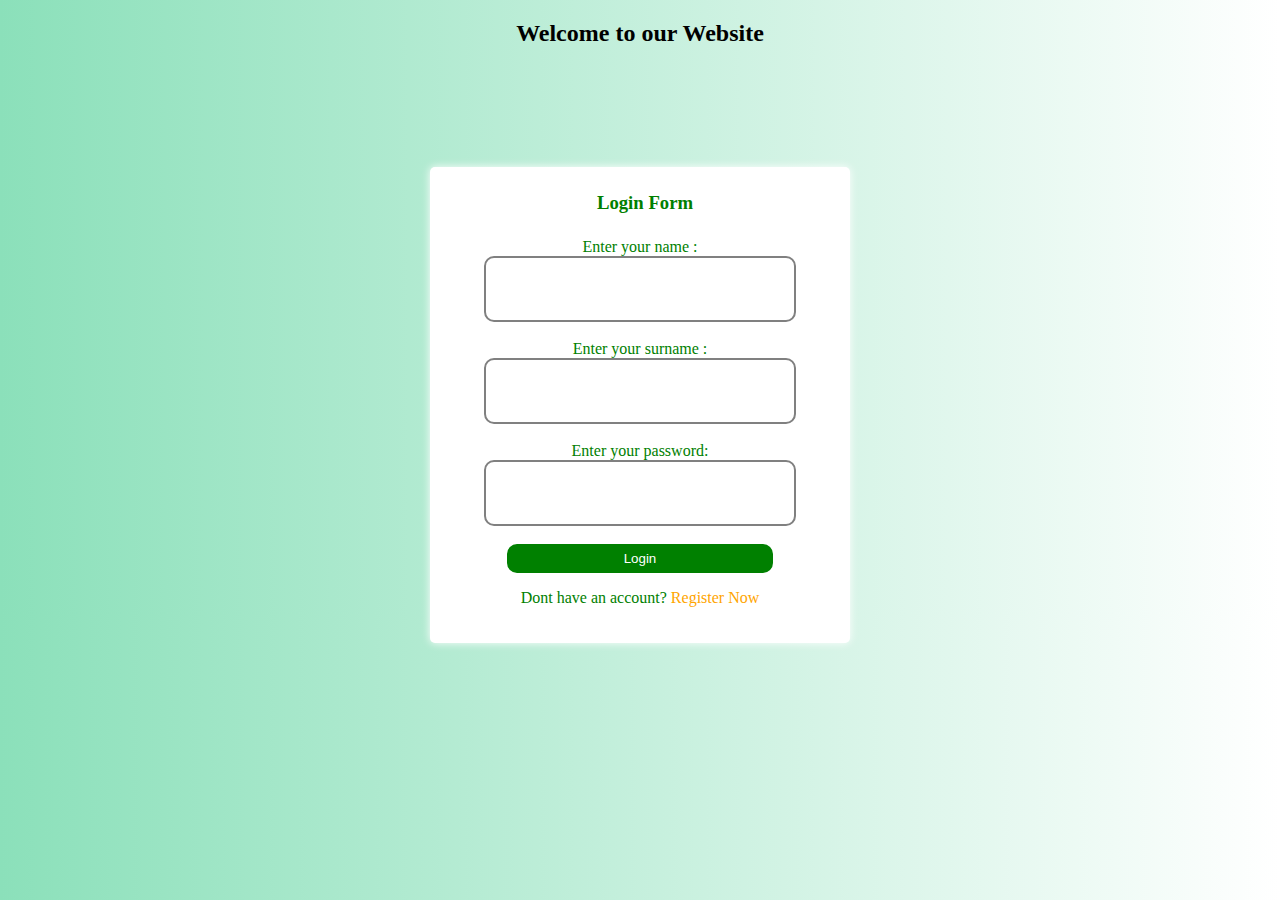
==== index.html @ 0683a553 "Styling background" ====
<!DOCTYPE html>
<html>
<head>
	<title>Selft-sooth</title>
	<link rel="styleSheet" href="css.css">
</head>
<body>
	<h2>Welcome to our Website</h2>
<form id="form_id" method="post" name="myform">
<h3>Login Form</h3>
<label> Enter your name :</label>
<input type="text" name="name" id="name"/>
<br><br>
<label> Enter your surname :</label>
<input type="text" name="name" id="surname"/>
<br><br>
<label>Enter your password:</label>
<br>
<input type="password" name="password" id="password"/>
<br><br>
<input type="button" value="Login" id="login" onclick="login"/>
<br>
<p>Dont have an account? <a href="register.html">Register Now</a></p>
<!--<input type="button" value="Register" id="register" onclick="register"/>
-->
</form>
<div class="ball1">
</div>
<span class="ball2">
</span>
<span class="ball3">
</span>
<span class="ball4">
</span>
<span class="ball5">
</span>
<span class="ball6">
</span>
<span class="ball7">
</span>
<span class="ball8">
</span>
<span class="ball9">
</span>
<span class="ball10">
</span>
<span class="ball11">
</span>
<span class="ball12">
</span>
<span class="ball13">
</span>
</form>
<script LANGUAGE = "javaScript" src="js.js">
</script>
</body>
</html>
---- css.css ----
body{
	background-image:linear-gradient(to right,#8be0ba,white);
}
@keyframes Flip{
	20%{transform:rotateY(180deg)}
}
form{
	animation-name:Flip;
	animation-duration:3s;
	animation-timing-function:ease-in-out;
	text-align:center;
	background-color:white;
	color:green;
	width:30%;
	margin:auto;
	padding:20px;
	border-radius:5px;
	box-shadow:0 0 8px white;
	position:relative;
	top:100px;
}
form h3{
	text-align:center;
	width:100%;
	margin-left:0px;
	margin-top:0;
	color:green;
	padding:5px;
}
form input[type="text"]{
	border-radius:10px;
	width:80%;
	height:60px;
	border-style:solid;
	border-color:gray;
}
form input[type="password"]{
	border-radius:10px;
	width:80%;
	height:60px;
	border-style:solid;
	border-color:gray;
}
form input[type="button"]{
	border-radius:10px;
	width:70%;
	background-color:green;
	padding:5px;
	color:white;
	border-style:solid;
	border-color:green;
}
form a{
	text-decoration:none;
	color:orange;
}
h2,h4{
	text-align:center;
}
@keyframes move{
	from{
		top:-700px;
	}to{
		top:250px;
		display:none;
	}
}
.ball1{
	width:20px;
	height:20px;
	border-radius:50%;
	box-shadow:0 0 10px white;
	float:left;
	background-color:white;
	position:relative;
	left:-300px;
	top:-700px;
	animation-name:move;
	animation-duration:12s;
	animation-iteration-count:infinite;
	animation-timing-function:ease-in-out;
	z-index:1;
}
.ball2{
	width:30px;
	height:30px;
	border-radius:50%;
	box-shadow:0 0 10px white;
	float:left;
	background-color:white;
	position:relative;
	left:-200px;
	top:-700px;
	animation-name:move;
	animation-duration:13s;
	animation-iteration-count:infinite;
	animation-timing-function:ease-in-out;
	z-index:1;
}
.ball3{
	width:40px;
	height:40px;
	border-radius:50%;
	box-shadow:0 0 10px white;
	float:left;
	background-color:white;
	position:relative;
	left:-100px;
	top:-700px;
	animation-name:move;
	animation-duration:14s;
	animation-iteration-count:infinite;
	animation-timing-function:ease-in-out;
	z-index:1;
}
.ball4{
	width:50px;
	height:50px;
	border-radius:50%;
	box-shadow:0 0 10px white;
	float:left;
	background-color:white;
	position:relative;
	left:600px;
	top:-700px;
	animation-name:move;
	animation-duration:14s;
	animation-iteration-count:infinite;
	animation-timing-function:ease-in-out;
	z-index:1;
}
.ball5{
	width:60px;
	height:60px;
	border-radius:50%;
	box-shadow:0 0 10px white;
	float:left;
	background-color:white;
	position:relative;
	left:700px;
	top:-700px;
	animation-name:move;
	animation-duration:15s;
	animation-iteration-count:infinite;
	animation-timing-function:ease-in-out;
	z-index:1;
}
.ball6{
	width:30px;
	height:30px;
	border-radius:50%;
	box-shadow:0 0 10px white;
	float:left;
	background-color:white;
	position:relative;
	left:800px;
	top:-700px;
	animation-name:move;
	animation-duration:15s;
	animation-iteration-count:infinite;
	animation-timing-function:ease-in-out;
	z-index:1;
}
.ball7{
	width:20px;
	height:20px;
	border-radius:50%;
	box-shadow:0 0 10px white;
	float:left;
	background-color:white;
	position:relative;
	left:900px;
	top:-700px;
	animation-name:move;
	animation-duration:16s;
	animation-iteration-count:infinite;
	animation-timing-function:ease-in-out;
	z-index:1;
}
.ball8{
	width:70px;
	height:70px;
	border-radius:50%;
	box-shadow:0 0 10px white;
	float:left;
	background-color:white;
	position:relative;
	left:950px;
	top:-700px;
	animation-name:move;
	animation-duration:17s;
	animation-iteration-count:infinite;
	animation-timing-function:ease-in-out;
	z-index:1;
}
.ball9{
	width:6px;
	height:6px;
	border-radius:50%;
	box-shadow:0 0 10px white;
	float:left;
	background-color:white;
	position:relative;
	left:200px;
	top:-700px;
	animation-name:move;
	animation-duration:17s;
	animation-iteration-count:infinite;
	animation-timing-function:ease-in-out;
	z-index:1;
}
.ball10{
	width:3px;
	height:3px;
	border-radius:50%;
	box-shadow:0 0 10px white;
	float:left;
	background-color:white;
	position:relative;
	left:-100px;
	top:-700px;
	animation-name:move;
	animation-duration:19s;
	animation-iteration-count:infinite;
	animation-timing-function:ease-in-out;
	z-index:1;
}
.ball11{
	width:13px;
	height:13px;
	border-radius:50%;
	box-shadow:0 0 10px white;
	float:left;
	background-color:white;
	position:relative;
	left:-200px;
	top:-700px;
	animation-name:move;
	animation-duration:20s;
	animation-iteration-count:infinite;
	animation-timing-function:ease-in-out;
	z-index:1;
}
.ball12{
	width:13px;
	height:13px;
	border-radius:50%;
	box-shadow:0 0 10px white;
	float:left;
	background-color:white;
	position:relative;
	left:600px;
	top:-700px;
	animation-name:move;
	animation-duration:25s;
	animation-iteration-count:infinite;
	animation-timing-function:ease-in-out;
	z-index:1;
}
.ball13{
	width:7px;
	height:7px;
	border-radius:50%;
	box-shadow:0 0 10px white;
	float:left;
	background-color:white;
	position:relative;
	left:820px;
	top:-700px;
	animation-name:move;
	animation-duration:30s;
	animation-iteration-count:infinite;
	animation-timing-function:ease-in-out;
	z-index:1;
}
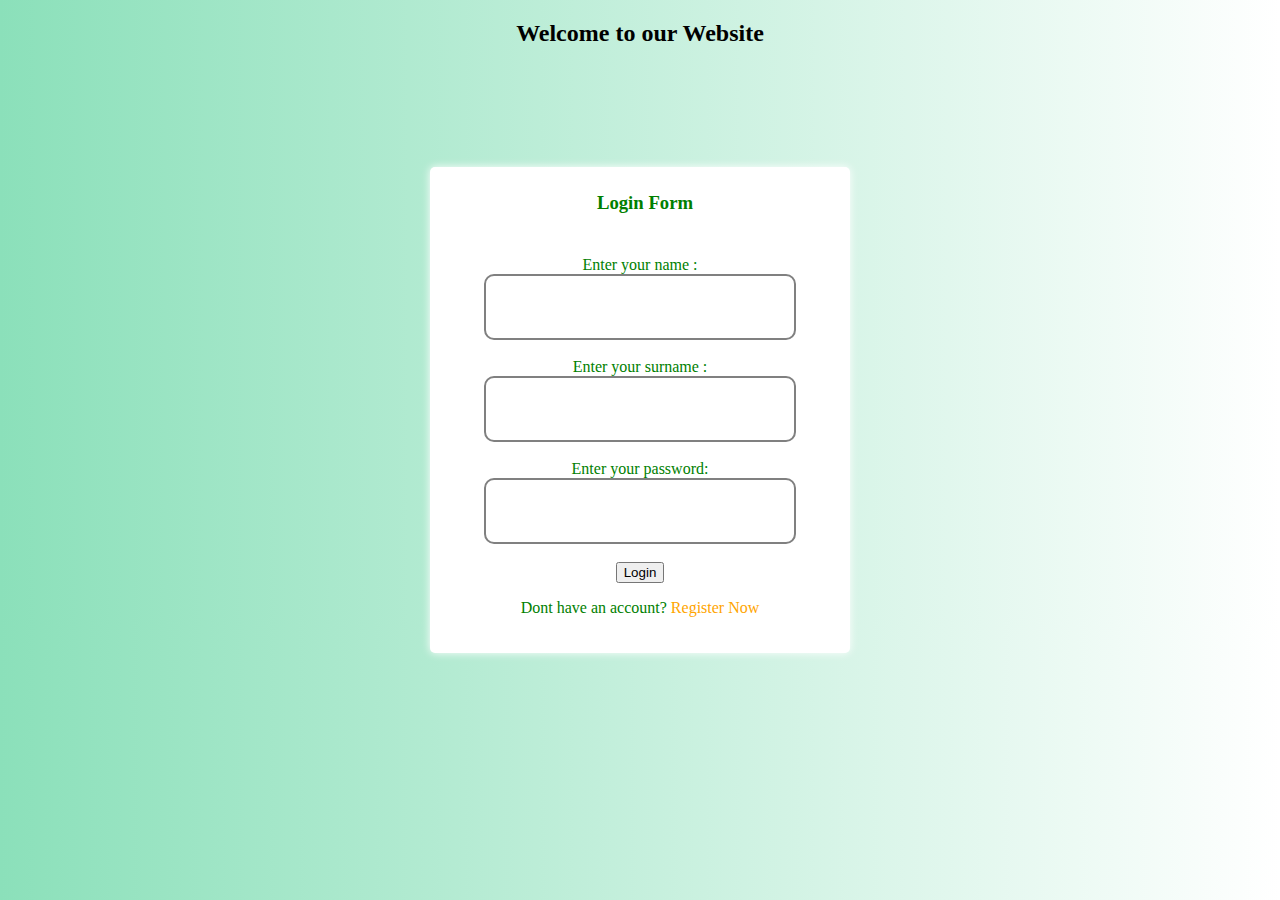
==== commit 16bf4f74: "added *for* attributes for labels & edit to input field" ====
--- a/index.html
+++ b/index.html
@@ -7,20 +7,20 @@
 <body>
 	<h2>Welcome to our Website</h2>
 <form id="form_id" method="post" name="myform">
-<h3>Login Form</h3>
-<label> Enter your name :</label>
+<h3>Login Form</h3><br>
+<label for='name'> Enter your name :</label>
 <input type="text" name="name" id="name"/>
 <br><br>
-<label> Enter your surname :</label>
+<label for='surname'> Enter your surname :</label>
 <input type="text" name="name" id="surname"/>
 <br><br>
-<label>Enter your password:</label>
+<label for='password'>Enter your password:</label>
 <br>
 <input type="password" name="password" id="password"/>
 <br><br>
-<input type="button" value="Login" id="login" onclick="login"/>
+<input type="submit" value="Login"/>
 <br>
-<p>Dont have an account? <a href="register.html">Register Now</a></p>
+<p>Dont have an account? <a href="./register.html">Register Now</a></p>
 <!--<input type="button" value="Register" id="register" onclick="register"/>
 -->
 </form>
@@ -51,7 +51,7 @@
 <span class="ball13">
 </span>
 </form>
-<script LANGUAGE = "javaScript" src="js.js">
+<script type='text/javascript' src="./js.js">
 </script>
 </body>
 </html>
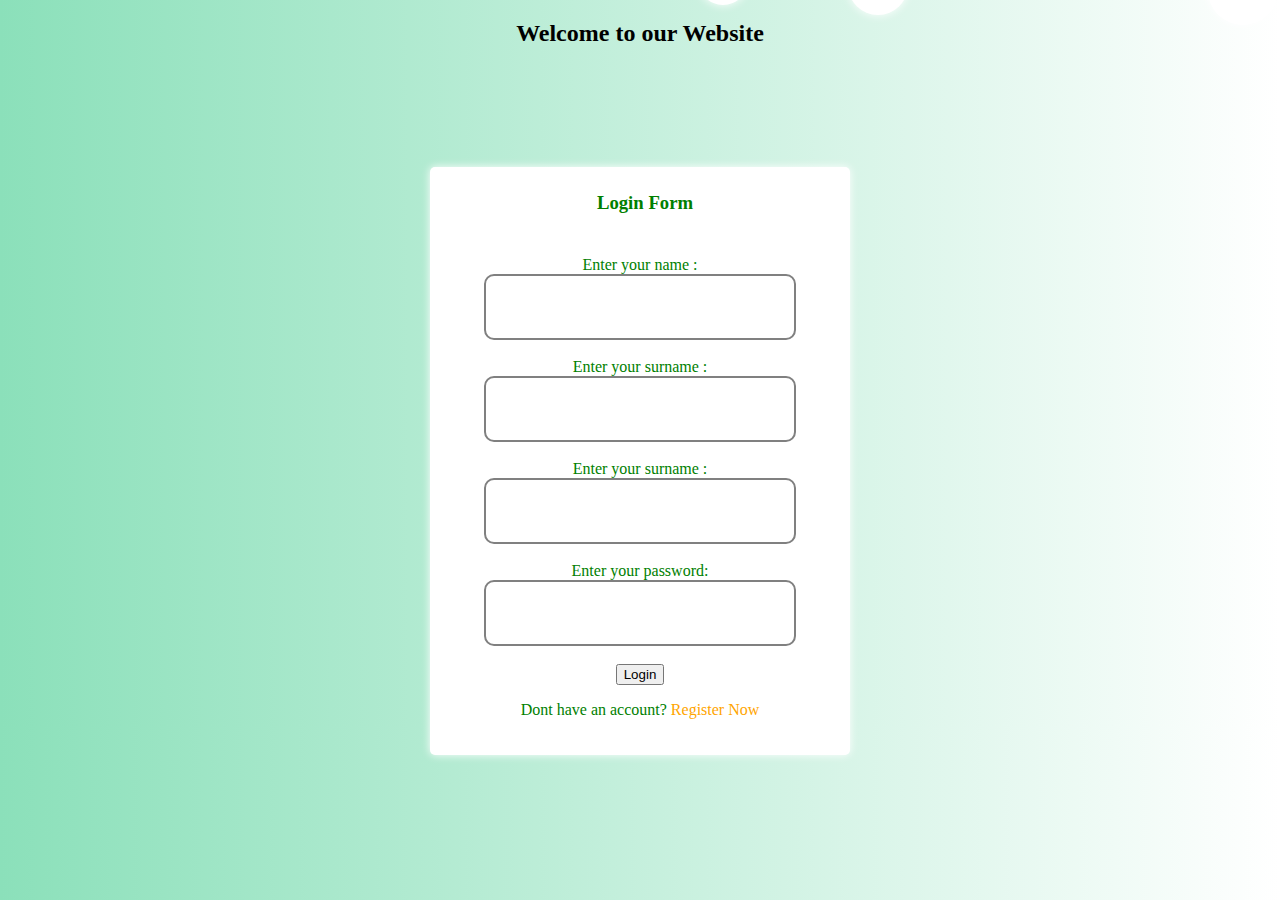
==== commit 057a5929: "Merge branch 'main' into form-validation-draft" ====
--- a/index.html
+++ b/index.html
@@ -9,6 +9,9 @@
 <form id="form_id" method="post" name="myform">
 <h3>Login Form</h3><br>
 <label for='name'> Enter your name :</label>
+<input type="text" name="name" id="name"/>
+<br><br>
+<label for='surname'> Enter your surname :</label>
 <input type="text" name="name" id="name"/>
 <br><br>
 <label for='surname'> Enter your surname :</label>
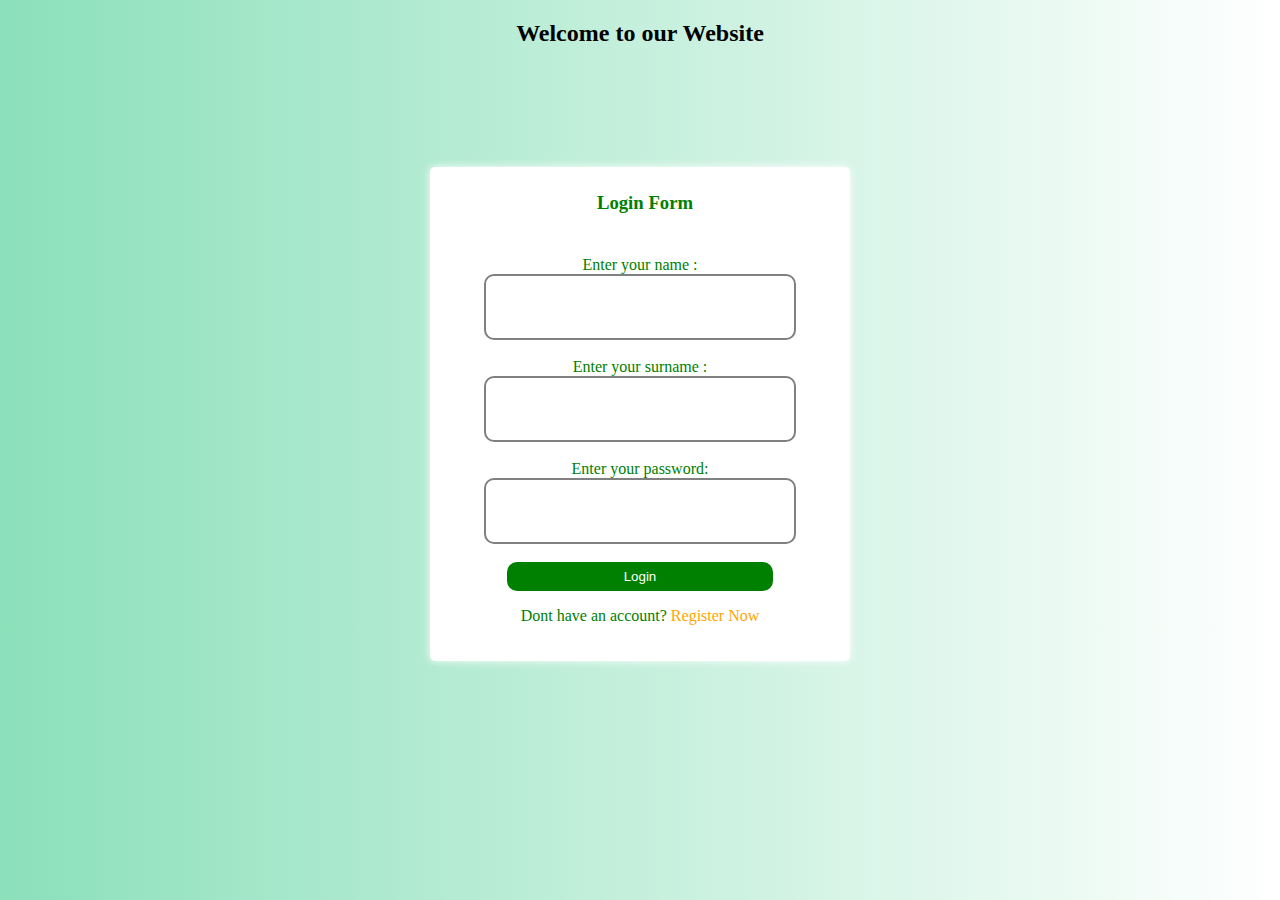
==== commit 78294dcd: "remove axtra input field" ====
--- a/index.html
+++ b/index.html
@@ -13,9 +13,6 @@
 <br><br>
 <label for='surname'> Enter your surname :</label>
 <input type="text" name="name" id="name"/>
-<br><br>
-<label for='surname'> Enter your surname :</label>
-<input type="text" name="name" id="surname"/>
 <br><br>
 <label for='password'>Enter your password:</label>
 <br>
--- a/css.css
+++ b/css.css
@@ -41,7 +41,7 @@
 	border-style:solid;
 	border-color:gray;
 }
-form input[type="button"]{
+form input[type="submit"]{
 	border-radius:10px;
 	width:70%;
 	background-color:green;
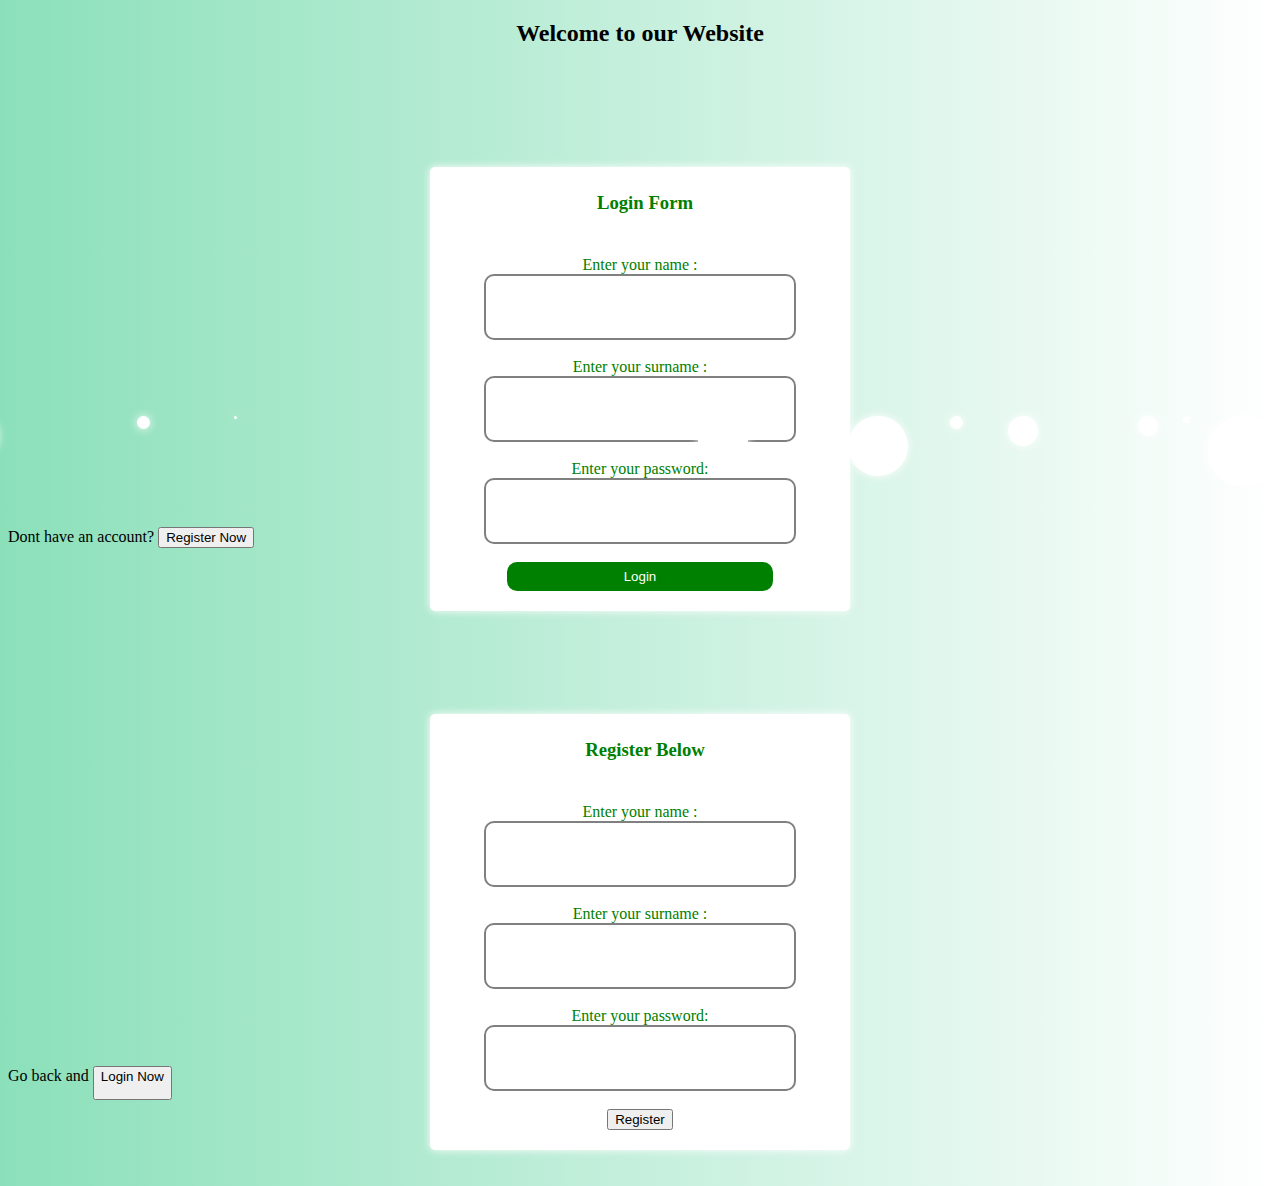
==== commit 9b084f23: "Putting both login & registration forms on index html. Moving buttons that will handle form display." ====
--- a/index.html
+++ b/index.html
@@ -1,57 +1,83 @@
 <!DOCTYPE html>
 <html>
+
 <head>
 	<title>Selft-sooth</title>
 	<link rel="styleSheet" href="css.css">
 </head>
+
 <body>
-	<h2>Welcome to our Website</h2>
-<form id="form_id" method="post" name="myform">
-<h3>Login Form</h3><br>
-<label for='name'> Enter your name :</label>
-<input type="text" name="name" id="name"/>
-<br><br>
-<label for='surname'> Enter your surname :</label>
-<input type="text" name="name" id="name"/>
-<br><br>
-<label for='password'>Enter your password:</label>
-<br>
-<input type="password" name="password" id="password"/>
-<br><br>
-<input type="submit" value="Login"/>
-<br>
-<p>Dont have an account? <a href="./register.html">Register Now</a></p>
-<!--<input type="button" value="Register" id="register" onclick="register"/>
--->
-</form>
-<div class="ball1">
-</div>
-<span class="ball2">
-</span>
-<span class="ball3">
-</span>
-<span class="ball4">
-</span>
-<span class="ball5">
-</span>
-<span class="ball6">
-</span>
-<span class="ball7">
-</span>
-<span class="ball8">
-</span>
-<span class="ball9">
-</span>
-<span class="ball10">
-</span>
-<span class="ball11">
-</span>
-<span class="ball12">
-</span>
-<span class="ball13">
-</span>
-</form>
-<script type='text/javascript' src="./js.js">
-</script>
+	<!-- Login Form -->
+	<div class='login-container'>
+		<h2>Welcome to our Website</h2>
+		<form id="form_id" method="GET" name="myform" action='/'>
+			<h3>Login Form</h3><br>
+			<label for='name'> Enter your name :</label>
+			<input type="text" name="name" id="name" />
+			<br><br>
+			<label for='surname'> Enter your surname :</label>
+			<input type="text" name="name" id="surname" />
+			<br><br>
+			<label for='password'>Enter your password:</label>
+			<br>
+			<input type="password" name="password" id="password" />
+			<br><br>
+			<input type="submit" value="Login" />
+			<br>
+		</form>
+		<!-- I have moved the button to render the form outside of the form so that it does no trigger a submit event when you click it -->
+		<p>Dont have an account? <button class='renderForm' onclick='goToRegister()'>Register Now</button></p>
+	</div>
+	<!-- Registration Form -->
+	<div class="register-container">
+		<h2>Welcome to our Website</h2>
+		<form id="register" method="GET" name="myform">
+			<h3>Register Below</h3><br>
+			<label for='name'> Enter your name :</label>
+			<input type="text" name="name" id="name" required />
+			<br><br>
+			<label for='surname'> Enter your surname :</label>
+			<input type="text" name="name" id="surname" required />
+			<br><br>
+			<label for='password'>Enter your password:</label>
+			<br>
+			<input type="password" name="password" id="password" required />
+			<br><br>
+			<button type='submit'>Register</button>
+			<br>
+		</form>
+		<p>Go back and <button onclick='goToLogin()'>Login Now</a></p>
+	</div>
+
+	<div class="ball1">
+	</div>
+	<span class="ball2">
+	</span>
+	<span class="ball3">
+	</span>
+	<span class="ball4">
+	</span>
+	<span class="ball5">
+	</span>
+	<span class="ball6">
+	</span>
+	<span class="ball7">
+	</span>
+	<span class="ball8">
+	</span>
+	<span class="ball9">
+	</span>
+	<span class="ball10">
+	</span>
+	<span class="ball11">
+	</span>
+	<span class="ball12">
+	</span>
+	<span class="ball13">
+	</span>
+	</form>
+	<script type='text/javascript' src="./js.js">
+	</script>
 </body>
-</html>
+
+</html>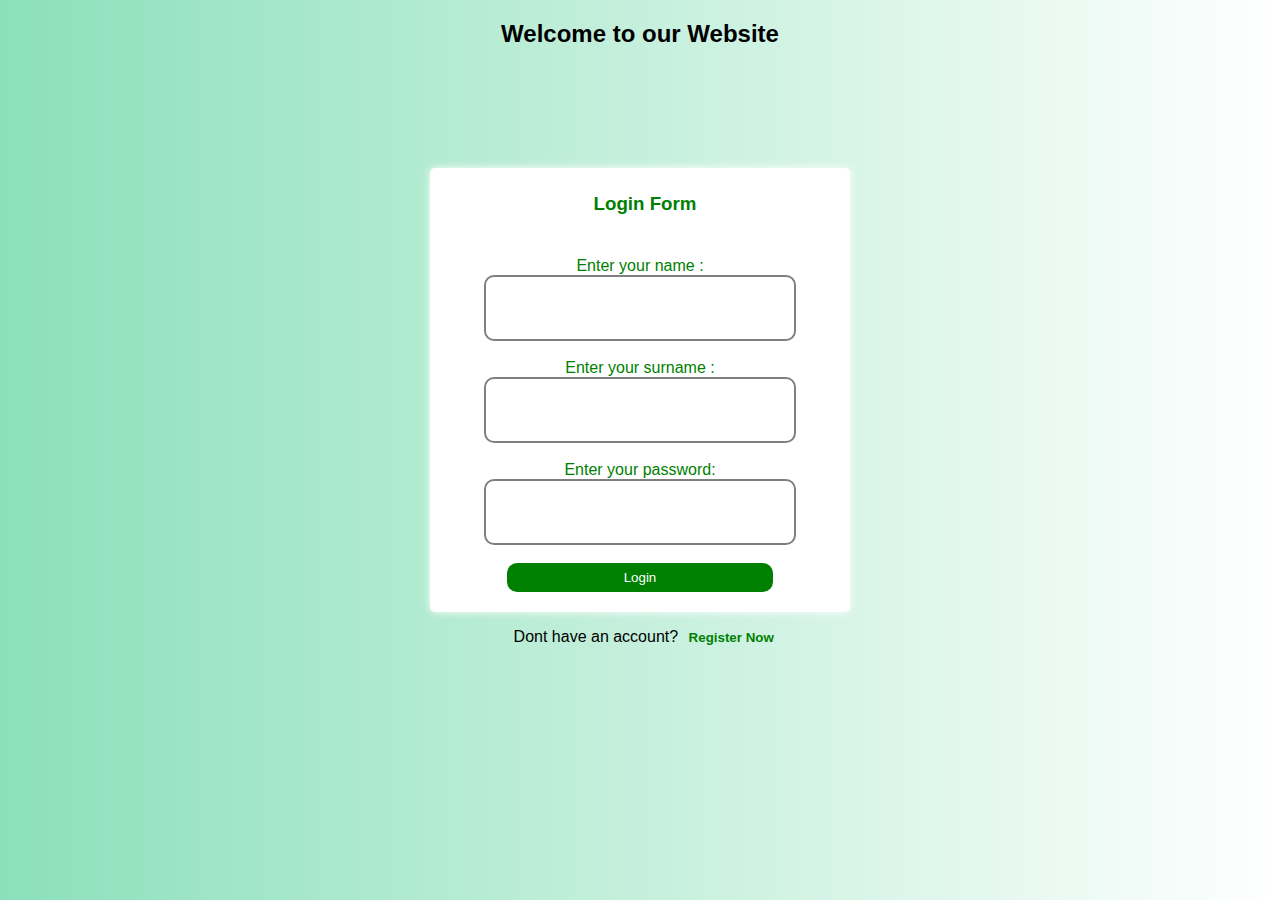
==== commit d3045fc6: "Completed JS code. Styling additions" ====
--- a/index.html
+++ b/index.html
@@ -3,20 +3,20 @@
 
 <head>
 	<title>Selft-sooth</title>
-	<link rel="styleSheet" href="css.css">
+	<link rel="stylesheet" href="./css.css">
 </head>
 
 <body>
 	<!-- Login Form -->
-	<div class='login-container'>
+	<div class='login-container' id='login-container'>
 		<h2>Welcome to our Website</h2>
-		<form id="form_id" method="GET" name="myform" action='/'>
+		<form id="login-form" method="GET" name="myform" action='/'>
 			<h3>Login Form</h3><br>
 			<label for='name'> Enter your name :</label>
 			<input type="text" name="name" id="name" />
 			<br><br>
 			<label for='surname'> Enter your surname :</label>
-			<input type="text" name="name" id="surname" />
+			<input type="text" name="surname" id="surname" />
 			<br><br>
 			<label for='password'>Enter your password:</label>
 			<br>
@@ -25,28 +25,28 @@
 			<input type="submit" value="Login" />
 			<br>
 		</form>
-		<!-- I have moved the button to render the form outside of the form so that it does no trigger a submit event when you click it -->
-		<p>Dont have an account? <button class='renderForm' onclick='goToRegister()'>Register Now</button></p>
+		<!-- For Thabo: I have moved the button to render the form outside of the form so that it does no trigger a submit event when you click it -->
+		<p class='renderForm'>Dont have an account? <button  onclick='goToRegister()'>Register Now</button></p>
 	</div>
 	<!-- Registration Form -->
-	<div class="register-container">
+	<div class="register-container" id='register-container'>
 		<h2>Welcome to our Website</h2>
-		<form id="register" method="GET" name="myform">
+		<form id="reg-form" method="GET" name="myform">
 			<h3>Register Below</h3><br>
 			<label for='name'> Enter your name :</label>
 			<input type="text" name="name" id="name" required />
 			<br><br>
 			<label for='surname'> Enter your surname :</label>
-			<input type="text" name="name" id="surname" required />
+			<input type="text" name="surname" id="surname" required />
 			<br><br>
 			<label for='password'>Enter your password:</label>
 			<br>
 			<input type="password" name="password" id="password" required />
 			<br><br>
-			<button type='submit'>Register</button>
+			<input type='submit' value='Register'/>
 			<br>
 		</form>
-		<p>Go back and <button onclick='goToLogin()'>Login Now</a></p>
+		<p class='renderForm'>Go back and <button onclick='goToLogin()' >Login Now</a></p>
 	</div>
 
 	<div class="ball1">
--- a/css.css
+++ b/css.css
@@ -1,275 +1,298 @@
-body{
-	background-image:linear-gradient(to right,#8be0ba,white);
-}
-@keyframes Flip{
-	20%{transform:rotateY(180deg)}
-}
-form{
-	animation-name:Flip;
-	animation-duration:3s;
-	animation-timing-function:ease-in-out;
-	text-align:center;
-	background-color:white;
-	color:green;
-	width:30%;
-	margin:auto;
-	padding:20px;
-	border-radius:5px;
-	box-shadow:0 0 8px white;
-	position:relative;
-	top:100px;
-}
-form h3{
-	text-align:center;
-	width:100%;
-	margin-left:0px;
-	margin-top:0;
-	color:green;
-	padding:5px;
-}
-form input[type="text"]{
-	border-radius:10px;
-	width:80%;
-	height:60px;
-	border-style:solid;
-	border-color:gray;
-}
-form input[type="password"]{
-	border-radius:10px;
-	width:80%;
-	height:60px;
-	border-style:solid;
-	border-color:gray;
-}
-form input[type="submit"]{
-	border-radius:10px;
-	width:70%;
-	background-color:green;
-	padding:5px;
-	color:white;
-	border-style:solid;
-	border-color:green;
-}
-form a{
-	text-decoration:none;
-	color:orange;
-}
-h2,h4{
-	text-align:center;
-}
-@keyframes move{
-	from{
-		top:-700px;
-	}to{
-		top:250px;
-		display:none;
-	}
-}
-.ball1{
-	width:20px;
-	height:20px;
-	border-radius:50%;
-	box-shadow:0 0 10px white;
-	float:left;
-	background-color:white;
-	position:relative;
-	left:-300px;
-	top:-700px;
-	animation-name:move;
-	animation-duration:12s;
-	animation-iteration-count:infinite;
-	animation-timing-function:ease-in-out;
-	z-index:1;
-}
-.ball2{
-	width:30px;
-	height:30px;
-	border-radius:50%;
-	box-shadow:0 0 10px white;
-	float:left;
-	background-color:white;
-	position:relative;
-	left:-200px;
-	top:-700px;
-	animation-name:move;
-	animation-duration:13s;
-	animation-iteration-count:infinite;
-	animation-timing-function:ease-in-out;
-	z-index:1;
-}
-.ball3{
-	width:40px;
-	height:40px;
-	border-radius:50%;
-	box-shadow:0 0 10px white;
-	float:left;
-	background-color:white;
-	position:relative;
-	left:-100px;
-	top:-700px;
-	animation-name:move;
-	animation-duration:14s;
-	animation-iteration-count:infinite;
-	animation-timing-function:ease-in-out;
-	z-index:1;
-}
-.ball4{
-	width:50px;
-	height:50px;
-	border-radius:50%;
-	box-shadow:0 0 10px white;
-	float:left;
-	background-color:white;
-	position:relative;
-	left:600px;
-	top:-700px;
-	animation-name:move;
-	animation-duration:14s;
-	animation-iteration-count:infinite;
-	animation-timing-function:ease-in-out;
-	z-index:1;
-}
-.ball5{
-	width:60px;
-	height:60px;
-	border-radius:50%;
-	box-shadow:0 0 10px white;
-	float:left;
-	background-color:white;
-	position:relative;
-	left:700px;
-	top:-700px;
-	animation-name:move;
-	animation-duration:15s;
-	animation-iteration-count:infinite;
-	animation-timing-function:ease-in-out;
-	z-index:1;
-}
-.ball6{
-	width:30px;
-	height:30px;
-	border-radius:50%;
-	box-shadow:0 0 10px white;
-	float:left;
-	background-color:white;
-	position:relative;
-	left:800px;
-	top:-700px;
-	animation-name:move;
-	animation-duration:15s;
-	animation-iteration-count:infinite;
-	animation-timing-function:ease-in-out;
-	z-index:1;
-}
-.ball7{
-	width:20px;
-	height:20px;
-	border-radius:50%;
-	box-shadow:0 0 10px white;
-	float:left;
-	background-color:white;
-	position:relative;
-	left:900px;
-	top:-700px;
-	animation-name:move;
-	animation-duration:16s;
-	animation-iteration-count:infinite;
-	animation-timing-function:ease-in-out;
-	z-index:1;
-}
-.ball8{
-	width:70px;
-	height:70px;
-	border-radius:50%;
-	box-shadow:0 0 10px white;
-	float:left;
-	background-color:white;
-	position:relative;
-	left:950px;
-	top:-700px;
-	animation-name:move;
-	animation-duration:17s;
-	animation-iteration-count:infinite;
-	animation-timing-function:ease-in-out;
-	z-index:1;
-}
-.ball9{
-	width:6px;
-	height:6px;
-	border-radius:50%;
-	box-shadow:0 0 10px white;
-	float:left;
-	background-color:white;
-	position:relative;
-	left:200px;
-	top:-700px;
-	animation-name:move;
-	animation-duration:17s;
-	animation-iteration-count:infinite;
-	animation-timing-function:ease-in-out;
-	z-index:1;
-}
-.ball10{
-	width:3px;
-	height:3px;
-	border-radius:50%;
-	box-shadow:0 0 10px white;
-	float:left;
-	background-color:white;
-	position:relative;
-	left:-100px;
-	top:-700px;
-	animation-name:move;
-	animation-duration:19s;
-	animation-iteration-count:infinite;
-	animation-timing-function:ease-in-out;
-	z-index:1;
-}
-.ball11{
-	width:13px;
-	height:13px;
-	border-radius:50%;
-	box-shadow:0 0 10px white;
-	float:left;
-	background-color:white;
-	position:relative;
-	left:-200px;
-	top:-700px;
-	animation-name:move;
-	animation-duration:20s;
-	animation-iteration-count:infinite;
-	animation-timing-function:ease-in-out;
-	z-index:1;
-}
-.ball12{
-	width:13px;
-	height:13px;
-	border-radius:50%;
-	box-shadow:0 0 10px white;
-	float:left;
-	background-color:white;
-	position:relative;
-	left:600px;
-	top:-700px;
-	animation-name:move;
-	animation-duration:25s;
-	animation-iteration-count:infinite;
-	animation-timing-function:ease-in-out;
-	z-index:1;
-}
-.ball13{
-	width:7px;
-	height:7px;
-	border-radius:50%;
-	box-shadow:0 0 10px white;
-	float:left;
-	background-color:white;
-	position:relative;
-	left:820px;
-	top:-700px;
-	animation-name:move;
-	animation-duration:30s;
-	animation-iteration-count:infinite;
-	animation-timing-function:ease-in-out;
-	z-index:1;
-}
+body {
+  background-image: linear-gradient(to right, #8be0ba, white);
+  font-family: "Segoe UI", Tahoma, Geneva, Verdana, sans-serif;
+}
+@keyframes Flip {
+  20% {
+    transform: rotateY(180deg);
+  }
+}
+/* For Thabo: Addition of display mode that would allow form rendering */
+.register-container {
+  display: none;
+}
+
+.renderForm {
+  position: relative;
+  top: 100px;
+  left: 50%;
+  transform: translateX(-10%);
+}
+.renderForm button {
+	border: none;
+	background: inherit;
+	font-weight: 700;
+	color: green;
+}
+
+form {
+  animation-name: Flip;
+  animation-duration: 3s;
+  animation-timing-function: ease-in-out;
+  text-align: center;
+  background-color: white;
+  color: green;
+  width: 30%;
+  margin: auto;
+  padding: 20px;
+  border-radius: 5px;
+  box-shadow: 0 0 8px white;
+  position: relative;
+  top: 100px;
+}
+form h3 {
+  text-align: center;
+  width: 100%;
+  margin-left: 0px;
+  margin-top: 0;
+  color: green;
+  padding: 5px;
+}
+form input[type="text"] {
+  border-radius: 10px;
+  width: 80%;
+  height: 60px;
+  border-style: solid;
+  border-color: gray;
+}
+form input[type="password"] {
+  border-radius: 10px;
+  width: 80%;
+  height: 60px;
+  border-style: solid;
+  border-color: gray;
+}
+form input[type="submit"] {
+  border-radius: 10px;
+  width: 70%;
+  background-color: green;
+  padding: 5px;
+  color: white;
+  border-style: solid;
+  border-color: green;
+}
+form a {
+  text-decoration: none;
+  color: orange;
+}
+h2,
+h4 {
+  text-align: center;
+}
+@keyframes move {
+  from {
+    top: -700px;
+  }
+  to {
+    top: 250px;
+    display: none;
+  }
+}
+.ball1 {
+  width: 20px;
+  height: 20px;
+  border-radius: 50%;
+  box-shadow: 0 0 10px white;
+  float: left;
+  background-color: white;
+  position: relative;
+  left: -300px;
+  top: -700px;
+  animation-name: move;
+  animation-duration: 12s;
+  animation-iteration-count: infinite;
+  animation-timing-function: ease-in-out;
+  z-index: 1;
+}
+.ball2 {
+  width: 30px;
+  height: 30px;
+  border-radius: 50%;
+  box-shadow: 0 0 10px white;
+  float: left;
+  background-color: white;
+  position: relative;
+  left: -200px;
+  top: -700px;
+  animation-name: move;
+  animation-duration: 13s;
+  animation-iteration-count: infinite;
+  animation-timing-function: ease-in-out;
+  z-index: 1;
+}
+.ball3 {
+  width: 40px;
+  height: 40px;
+  border-radius: 50%;
+  box-shadow: 0 0 10px white;
+  float: left;
+  background-color: white;
+  position: relative;
+  left: -100px;
+  top: -700px;
+  animation-name: move;
+  animation-duration: 14s;
+  animation-iteration-count: infinite;
+  animation-timing-function: ease-in-out;
+  z-index: 1;
+}
+.ball4 {
+  width: 50px;
+  height: 50px;
+  border-radius: 50%;
+  box-shadow: 0 0 10px white;
+  float: left;
+  background-color: white;
+  position: relative;
+  left: 600px;
+  top: -700px;
+  animation-name: move;
+  animation-duration: 14s;
+  animation-iteration-count: infinite;
+  animation-timing-function: ease-in-out;
+  z-index: 1;
+}
+.ball5 {
+  width: 60px;
+  height: 60px;
+  border-radius: 50%;
+  box-shadow: 0 0 10px white;
+  float: left;
+  background-color: white;
+  position: relative;
+  left: 700px;
+  top: -700px;
+  animation-name: move;
+  animation-duration: 15s;
+  animation-iteration-count: infinite;
+  animation-timing-function: ease-in-out;
+  z-index: 1;
+}
+.ball6 {
+  width: 30px;
+  height: 30px;
+  border-radius: 50%;
+  box-shadow: 0 0 10px white;
+  float: left;
+  background-color: white;
+  position: relative;
+  left: 800px;
+  top: -700px;
+  animation-name: move;
+  animation-duration: 15s;
+  animation-iteration-count: infinite;
+  animation-timing-function: ease-in-out;
+  z-index: 1;
+}
+.ball7 {
+  width: 20px;
+  height: 20px;
+  border-radius: 50%;
+  box-shadow: 0 0 10px white;
+  float: left;
+  background-color: white;
+  position: relative;
+  left: 900px;
+  top: -700px;
+  animation-name: move;
+  animation-duration: 16s;
+  animation-iteration-count: infinite;
+  animation-timing-function: ease-in-out;
+  z-index: 1;
+}
+.ball8 {
+  width: 70px;
+  height: 70px;
+  border-radius: 50%;
+  box-shadow: 0 0 10px white;
+  float: left;
+  background-color: white;
+  position: relative;
+  left: 950px;
+  top: -700px;
+  animation-name: move;
+  animation-duration: 17s;
+  animation-iteration-count: infinite;
+  animation-timing-function: ease-in-out;
+  z-index: 1;
+}
+.ball9 {
+  width: 6px;
+  height: 6px;
+  border-radius: 50%;
+  box-shadow: 0 0 10px white;
+  float: left;
+  background-color: white;
+  position: relative;
+  left: 200px;
+  top: -700px;
+  animation-name: move;
+  animation-duration: 17s;
+  animation-iteration-count: infinite;
+  animation-timing-function: ease-in-out;
+  z-index: 1;
+}
+.ball10 {
+  width: 3px;
+  height: 3px;
+  border-radius: 50%;
+  box-shadow: 0 0 10px white;
+  float: left;
+  background-color: white;
+  position: relative;
+  left: -100px;
+  top: -700px;
+  animation-name: move;
+  animation-duration: 19s;
+  animation-iteration-count: infinite;
+  animation-timing-function: ease-in-out;
+  z-index: 1;
+}
+.ball11 {
+  width: 13px;
+  height: 13px;
+  border-radius: 50%;
+  box-shadow: 0 0 10px white;
+  float: left;
+  background-color: white;
+  position: relative;
+  left: -200px;
+  top: -700px;
+  animation-name: move;
+  animation-duration: 20s;
+  animation-iteration-count: infinite;
+  animation-timing-function: ease-in-out;
+  z-index: 1;
+}
+.ball12 {
+  width: 13px;
+  height: 13px;
+  border-radius: 50%;
+  box-shadow: 0 0 10px white;
+  float: left;
+  background-color: white;
+  position: relative;
+  left: 600px;
+  top: -700px;
+  animation-name: move;
+  animation-duration: 25s;
+  animation-iteration-count: infinite;
+  animation-timing-function: ease-in-out;
+  z-index: 1;
+}
+.ball13 {
+  width: 7px;
+  height: 7px;
+  border-radius: 50%;
+  box-shadow: 0 0 10px white;
+  float: left;
+  background-color: white;
+  position: relative;
+  left: 820px;
+  top: -700px;
+  animation-name: move;
+  animation-duration: 30s;
+  animation-iteration-count: infinite;
+  animation-timing-function: ease-in-out;
+  z-index: 1;
+}
